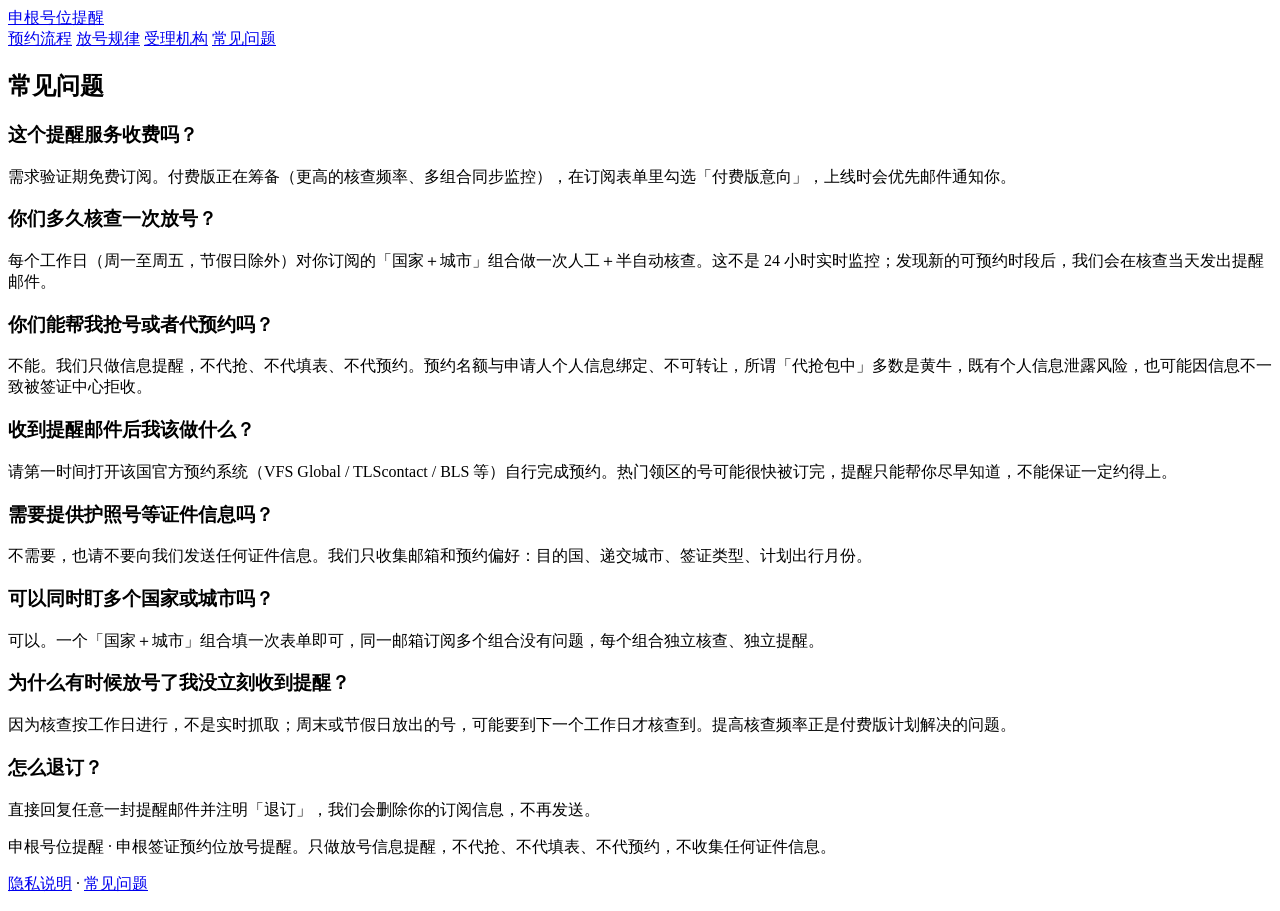
==== public/faq/index.html @ f7c45503 "Initial site: Schengen visa appointment slot alerts (demand validation v1)" ====
<!DOCTYPE html>
<html lang="zh-CN">
<head>
<meta charset="utf-8">
<meta name="viewport" content="width=device-width, initial-scale=1">
<title>常见问题 | 申根号位提醒</title>
<meta name="description" content="收费、核查频率、能否代抢、退订方式等常见问题。">
<link rel="canonical" href="https://schengen-slot-alert.pages.dev/faq/">
<meta property="og:type" content="website">
<meta property="og:site_name" content="申根号位提醒">
<meta property="og:title" content="常见问题 | 申根号位提醒">
<meta property="og:description" content="收费、核查频率、能否代抢、退订方式等常见问题。">
<meta property="og:url" content="https://schengen-slot-alert.pages.dev/faq/">
<meta property="og:image" content="https://schengen-slot-alert.pages.dev/og.png">
<meta name="twitter:card" content="summary_large_image">
<link rel="icon" type="image/svg+xml" href="/favicon.svg">
<link rel="stylesheet" href="/assets/style.css">
<script type="application/ld+json">
{
 "@context": "https://schema.org",
 "@type": "FAQPage",
 "mainEntity": [
  {
   "@type": "Question",
   "name": "这个提醒服务收费吗？",
   "acceptedAnswer": {
    "@type": "Answer",
    "text": "需求验证期免费订阅。付费版正在筹备（更高的核查频率、多组合同步监控），在订阅表单里勾选「付费版意向」，上线时会优先邮件通知你。"
   }
  },
  {
   "@type": "Question",
   "name": "你们多久核查一次放号？",
   "acceptedAnswer": {
    "@type": "Answer",
    "text": "每个工作日（周一至周五，节假日除外）对你订阅的「国家＋城市」组合做一次人工＋半自动核查。这不是 24 小时实时监控；发现新的可预约时段后，我们会在核查当天发出提醒邮件。"
   }
  },
  {
   "@type": "Question",
   "name": "你们能帮我抢号或者代预约吗？",
   "acceptedAnswer": {
    "@type": "Answer",
    "text": "不能。我们只做信息提醒，不代抢、不代填表、不代预约。预约名额与申请人个人信息绑定、不可转让，所谓「代抢包中」多数是黄牛，既有个人信息泄露风险，也可能因信息不一致被签证中心拒收。"
   }
  },
  {
   "@type": "Question",
   "name": "收到提醒邮件后我该做什么？",
   "acceptedAnswer": {
    "@type": "Answer",
    "text": "请第一时间打开该国官方预约系统（VFS Global / TLScontact / BLS 等）自行完成预约。热门领区的号可能很快被订完，提醒只能帮你尽早知道，不能保证一定约得上。"
   }
  },
  {
   "@type": "Question",
   "name": "需要提供护照号等证件信息吗？",
   "acceptedAnswer": {
    "@type": "Answer",
    "text": "不需要，也请不要向我们发送任何证件信息。我们只收集邮箱和预约偏好：目的国、递交城市、签证类型、计划出行月份。"
   }
  },
  {
   "@type": "Question",
   "name": "可以同时盯多个国家或城市吗？",
   "acceptedAnswer": {
    "@type": "Answer",
    "text": "可以。一个「国家＋城市」组合填一次表单即可，同一邮箱订阅多个组合没有问题，每个组合独立核查、独立提醒。"
   }
  },
  {
   "@type": "Question",
   "name": "为什么有时候放号了我没立刻收到提醒？",
   "acceptedAnswer": {
    "@type": "Answer",
    "text": "因为核查按工作日进行，不是实时抓取；周末或节假日放出的号，可能要到下一个工作日才核查到。提高核查频率正是付费版计划解决的问题。"
   }
  },
  {
   "@type": "Question",
   "name": "怎么退订？",
   "acceptedAnswer": {
    "@type": "Answer",
    "text": "直接回复任意一封提醒邮件并注明「退订」，我们会删除你的订阅信息，不再发送。"
   }
  }
 ]
}
</script>
</head>
<body>
<header class="site-header">
  <a class="brand" href="/">申根号位提醒</a>
  <nav>
    <a href="/guide/appointment-process/">预约流程</a>
    <a href="/guide/slot-patterns/">放号规律</a>
    <a href="/guide/visa-centers/">受理机构</a>
    <a href="/faq/">常见问题</a>
  </nav>
</header>
<main>
<article>
<h1>常见问题</h1>
  <div class="faq-item"><h3>这个提醒服务收费吗？</h3><p>需求验证期免费订阅。付费版正在筹备（更高的核查频率、多组合同步监控），在订阅表单里勾选「付费版意向」，上线时会优先邮件通知你。</p></div>
  <div class="faq-item"><h3>你们多久核查一次放号？</h3><p>每个工作日（周一至周五，节假日除外）对你订阅的「国家＋城市」组合做一次人工＋半自动核查。这不是 24 小时实时监控；发现新的可预约时段后，我们会在核查当天发出提醒邮件。</p></div>
  <div class="faq-item"><h3>你们能帮我抢号或者代预约吗？</h3><p>不能。我们只做信息提醒，不代抢、不代填表、不代预约。预约名额与申请人个人信息绑定、不可转让，所谓「代抢包中」多数是黄牛，既有个人信息泄露风险，也可能因信息不一致被签证中心拒收。</p></div>
  <div class="faq-item"><h3>收到提醒邮件后我该做什么？</h3><p>请第一时间打开该国官方预约系统（VFS Global / TLScontact / BLS 等）自行完成预约。热门领区的号可能很快被订完，提醒只能帮你尽早知道，不能保证一定约得上。</p></div>
  <div class="faq-item"><h3>需要提供护照号等证件信息吗？</h3><p>不需要，也请不要向我们发送任何证件信息。我们只收集邮箱和预约偏好：目的国、递交城市、签证类型、计划出行月份。</p></div>
  <div class="faq-item"><h3>可以同时盯多个国家或城市吗？</h3><p>可以。一个「国家＋城市」组合填一次表单即可，同一邮箱订阅多个组合没有问题，每个组合独立核查、独立提醒。</p></div>
  <div class="faq-item"><h3>为什么有时候放号了我没立刻收到提醒？</h3><p>因为核查按工作日进行，不是实时抓取；周末或节假日放出的号，可能要到下一个工作日才核查到。提高核查频率正是付费版计划解决的问题。</p></div>
  <div class="faq-item"><h3>怎么退订？</h3><p>直接回复任意一封提醒邮件并注明「退订」，我们会删除你的订阅信息，不再发送。</p></div>
</article>
</main>
<footer class="site-footer">
  <p>申根号位提醒 · 申根签证预约位放号提醒。只做放号信息提醒，不代抢、不代填表、不代预约，不收集任何证件信息。</p>
  <p><a href="/privacy/">隐私说明</a> · <a href="/faq/">常见问题</a></p>
</footer>
<script src="/assets/config.js"></script>
<script src="/assets/subscribe.js"></script>
</body>
</html>
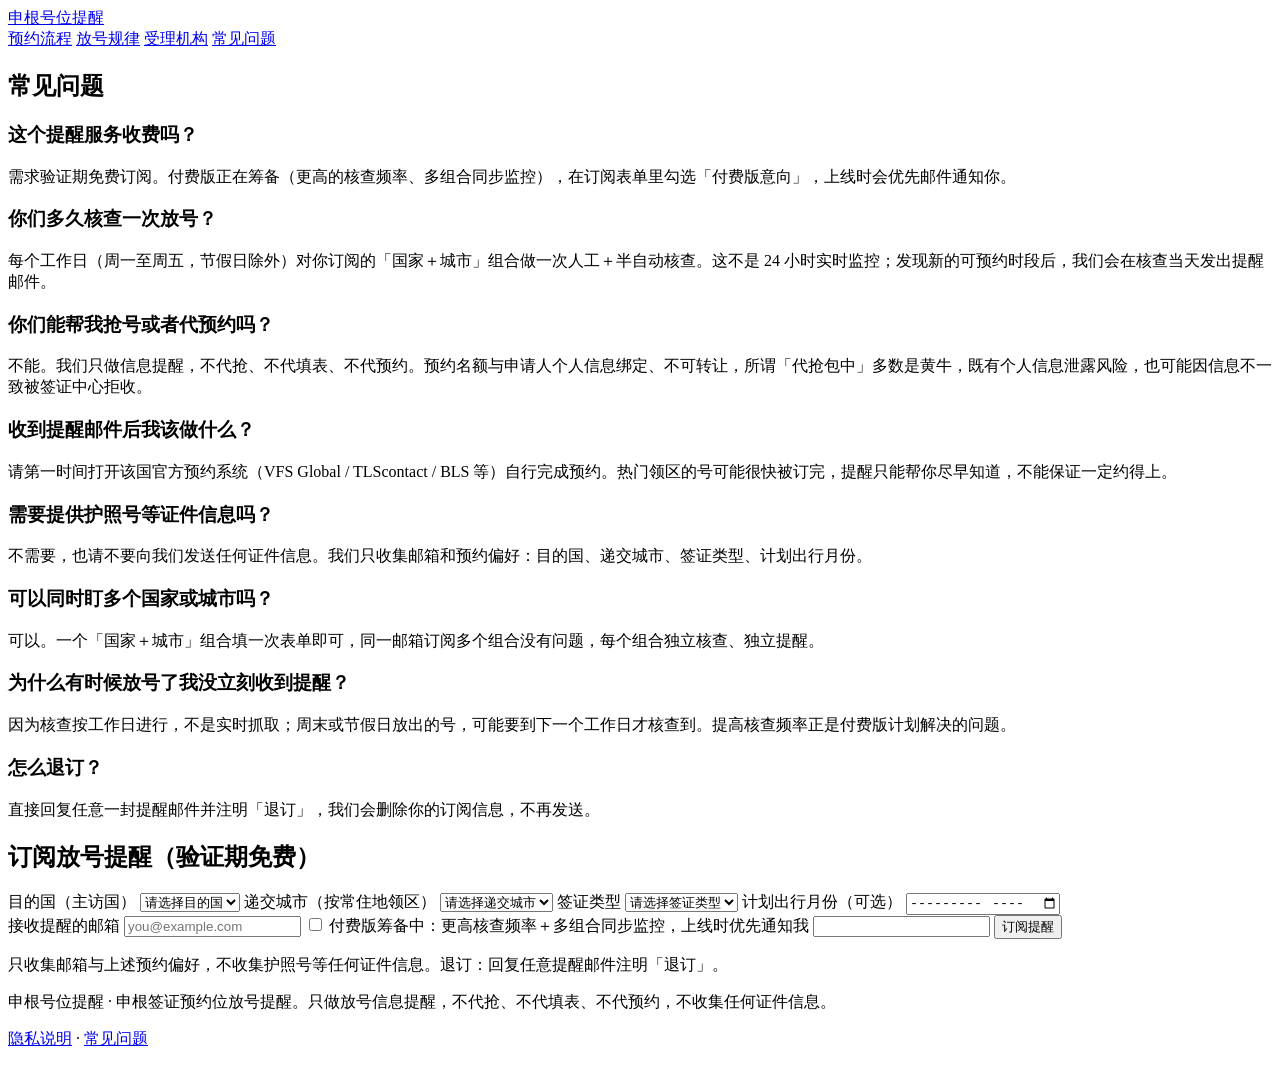
==== commit 420016e4: "内页嵌订阅表单 + 首页提醒邮件示意 + 移动端导航不折行" ====
--- a/public/faq/index.html
+++ b/public/faq/index.html
@@ -2,6 +2,15 @@
 <html lang="zh-CN">
 <head>
 <meta charset="utf-8">
+<!-- Google tag (gtag.js) -->
+<script async src="https://www.googletagmanager.com/gtag/js?id=G-Q5SV4DD3W7"></script>
+<script>
+  window.dataLayer = window.dataLayer || [];
+  function gtag(){dataLayer.push(arguments);}
+  gtag('js', new Date());
+  gtag('config', 'G-Q5SV4DD3W7');
+</script>
+
 <meta name="viewport" content="width=device-width, initial-scale=1">
 <title>常见问题 | 申根号位提醒</title>
 <meta name="description" content="收费、核查频率、能否代抢、退订方式等常见问题。">
@@ -110,6 +119,82 @@
   <div class="faq-item"><h3>为什么有时候放号了我没立刻收到提醒？</h3><p>因为核查按工作日进行，不是实时抓取；周末或节假日放出的号，可能要到下一个工作日才核查到。提高核查频率正是付费版计划解决的问题。</p></div>
   <div class="faq-item"><h3>怎么退订？</h3><p>直接回复任意一封提醒邮件并注明「退订」，我们会删除你的订阅信息，不再发送。</p></div>
 </article>
+<section class="card" id="subscribe">
+  <h2>订阅放号提醒（验证期免费）</h2>
+  <form class="subscribe-form" data-source="faq-form" novalidate>
+    <div class="grid">
+      <label>目的国（主访国）
+        <select name="country" required>
+        <option value="">请选择目的国</option>
+        <option value="法国">法国</option>
+        <option value="德国">德国</option>
+        <option value="意大利">意大利</option>
+        <option value="西班牙">西班牙</option>
+        <option value="荷兰">荷兰</option>
+        <option value="瑞士">瑞士</option>
+        <option value="奥地利">奥地利</option>
+        <option value="比利时">比利时</option>
+        <option value="希腊">希腊</option>
+        <option value="丹麦">丹麦</option>
+        <option value="挪威">挪威</option>
+        <option value="瑞典">瑞典</option>
+        <option value="芬兰">芬兰</option>
+        <option value="葡萄牙">葡萄牙</option>
+        <option value="捷克">捷克</option>
+        <option value="波兰">波兰</option>
+        <option value="匈牙利">匈牙利</option>
+        <option value="冰岛">冰岛</option>
+        <option value="其他申根国">其他申根国</option>
+        </select>
+      </label>
+      <label>递交城市（按常住地领区）
+        <select name="city" required>
+        <option value="">请选择递交城市</option>
+        <option value="北京">北京</option>
+        <option value="上海">上海</option>
+        <option value="广州">广州</option>
+        <option value="成都">成都</option>
+        <option value="沈阳">沈阳</option>
+        <option value="武汉">武汉</option>
+        <option value="南京">南京</option>
+        <option value="杭州">杭州</option>
+        <option value="深圳">深圳</option>
+        <option value="重庆">重庆</option>
+        <option value="昆明">昆明</option>
+        <option value="西安">西安</option>
+        <option value="长沙">长沙</option>
+        <option value="福州">福州</option>
+        <option value="济南">济南</option>
+        <option value="其他城市">其他城市</option>
+        </select>
+      </label>
+      <label>签证类型
+        <select name="vtype" required>
+        <option value="">请选择签证类型</option>
+        <option value="旅游">旅游</option>
+        <option value="商务">商务</option>
+        <option value="探亲访友">探亲访友</option>
+        <option value="学习/文化/其他">学习/文化/其他</option>
+        </select>
+      </label>
+      <label>计划出行月份（可选）
+        <input type="month" name="travel_month">
+      </label>
+    </div>
+    <label>接收提醒的邮箱
+      <input type="email" name="email" required placeholder="you@example.com" autocomplete="email">
+    </label>
+    <label class="check">
+      <input type="checkbox" name="paid_interest" value="yes">
+      付费版筹备中：更高核查频率＋多组合同步监控，上线时优先通知我
+    </label>
+    <input type="text" name="hp" value="" class="hp" tabindex="-1" autocomplete="off" aria-hidden="true">
+    <button type="submit">订阅提醒</button>
+    <p class="form-status" role="status"></p>
+    <p class="fine">只收集邮箱与上述预约偏好，不收集护照号等任何证件信息。退订：回复任意提醒邮件注明「退订」。</p>
+  </form>
+</section>
+
 </main>
 <footer class="site-footer">
   <p>申根号位提醒 · 申根签证预约位放号提醒。只做放号信息提醒，不代抢、不代填表、不代预约，不收集任何证件信息。</p>
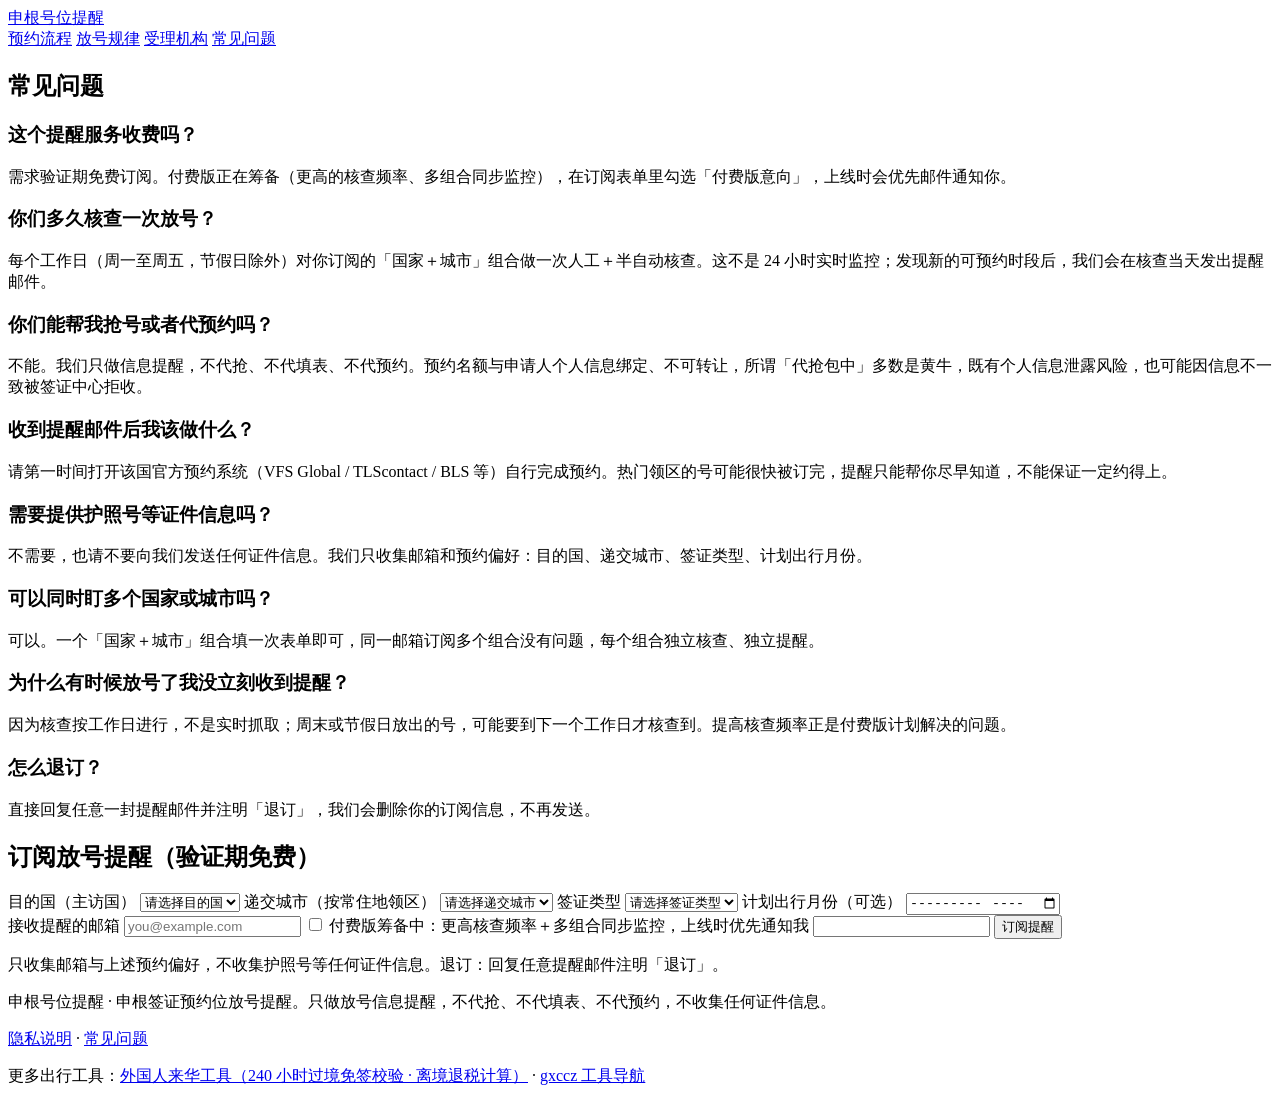
==== commit 302945ee: "cross-promo: footer links to China visitor tools + gxccz hub, incl build.py source (2026-11-13)" ====
--- a/public/faq/index.html
+++ b/public/faq/index.html
@@ -199,6 +199,7 @@
 <footer class="site-footer">
   <p>申根号位提醒 · 申根签证预约位放号提醒。只做放号信息提醒，不代抢、不代填表、不代预约，不收集任何证件信息。</p>
   <p><a href="/privacy/">隐私说明</a> · <a href="/faq/">常见问题</a></p>
+  <p>更多出行工具：<a href="https://chinatransitvisa.pages.dev/">外国人来华工具（240 小时过境免签校验 · 离境退税计算）</a> · <a href="https://gxccz.com/">gxccz 工具导航</a></p>
 </footer>
 <script src="/assets/config.js"></script>
 <script src="/assets/subscribe.js"></script>
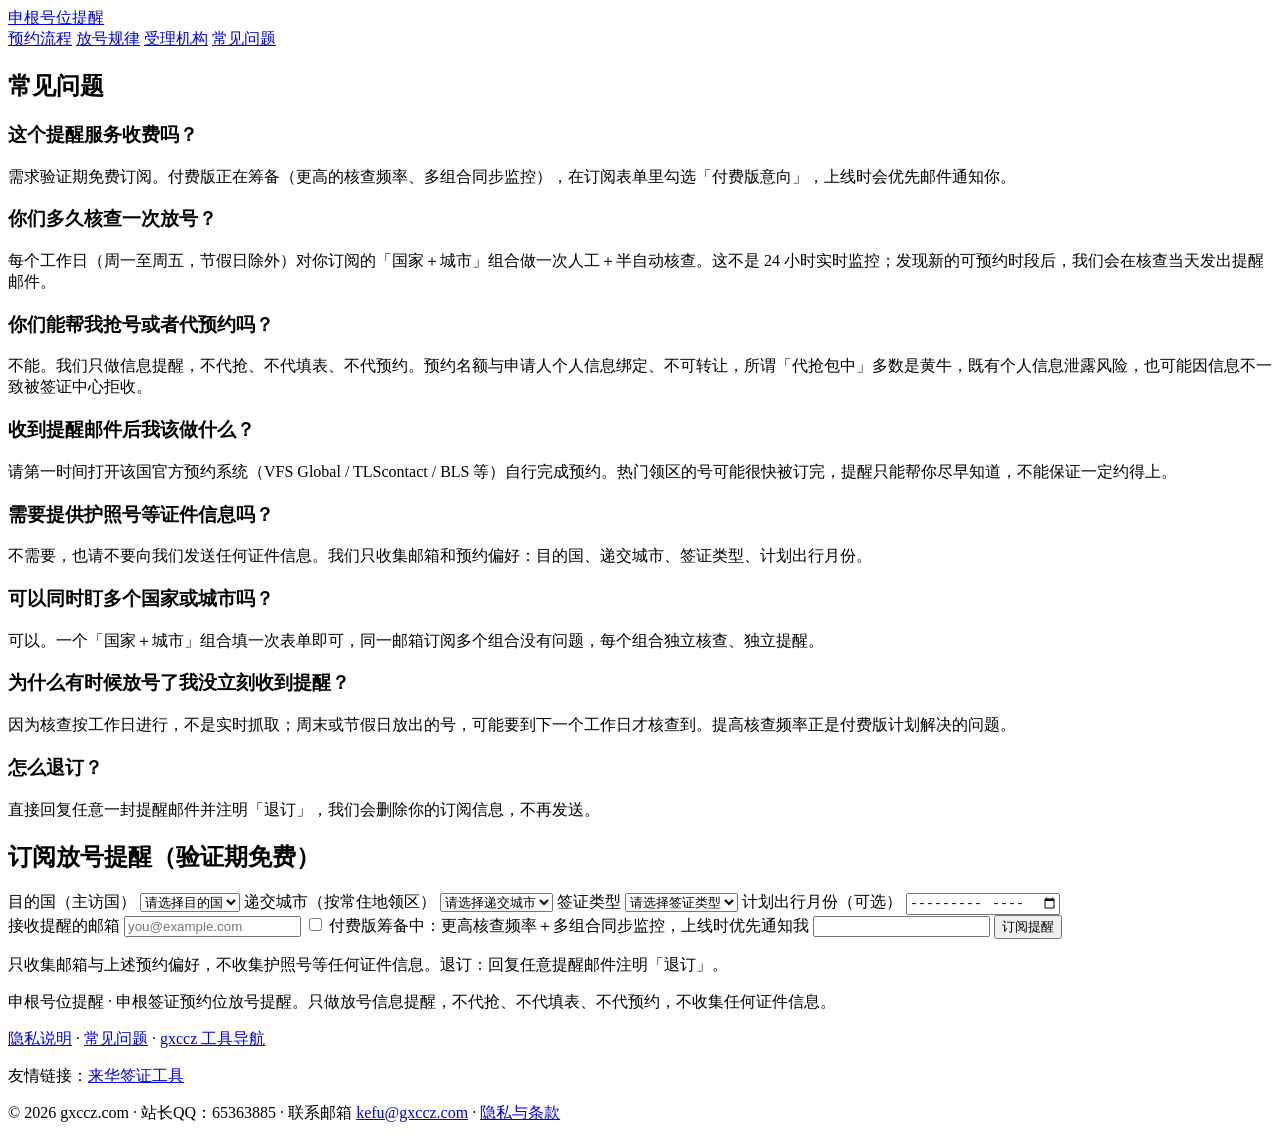
==== commit e5989c8b: "style: dark gold theme + unified footer (friend link: China visitor tools)" ====
--- a/public/faq/index.html
+++ b/public/faq/index.html
@@ -198,8 +198,9 @@
 </main>
 <footer class="site-footer">
   <p>申根号位提醒 · 申根签证预约位放号提醒。只做放号信息提醒，不代抢、不代填表、不代预约，不收集任何证件信息。</p>
-  <p><a href="/privacy/">隐私说明</a> · <a href="/faq/">常见问题</a></p>
-  <p>更多出行工具：<a href="https://chinatransitvisa.pages.dev/">外国人来华工具（240 小时过境免签校验 · 离境退税计算）</a> · <a href="https://gxccz.com/">gxccz 工具导航</a></p>
+  <p><a href="/privacy/">隐私说明</a> · <a href="/faq/">常见问题</a> · <a href="https://gxccz.com/">gxccz 工具导航</a></p>
+  <p>友情链接：<a href="https://en.gxccz.com/visitor-tools/">来华签证工具</a></p>
+  <p>© 2026 gxccz.com · 站长QQ：65363885 · 联系邮箱 <a href="mailto:kefu@gxccz.com">kefu@gxccz.com</a> · <a href="https://gxccz.com/privacy/">隐私与条款</a></p>
 </footer>
 <script src="/assets/config.js"></script>
 <script src="/assets/subscribe.js"></script>
